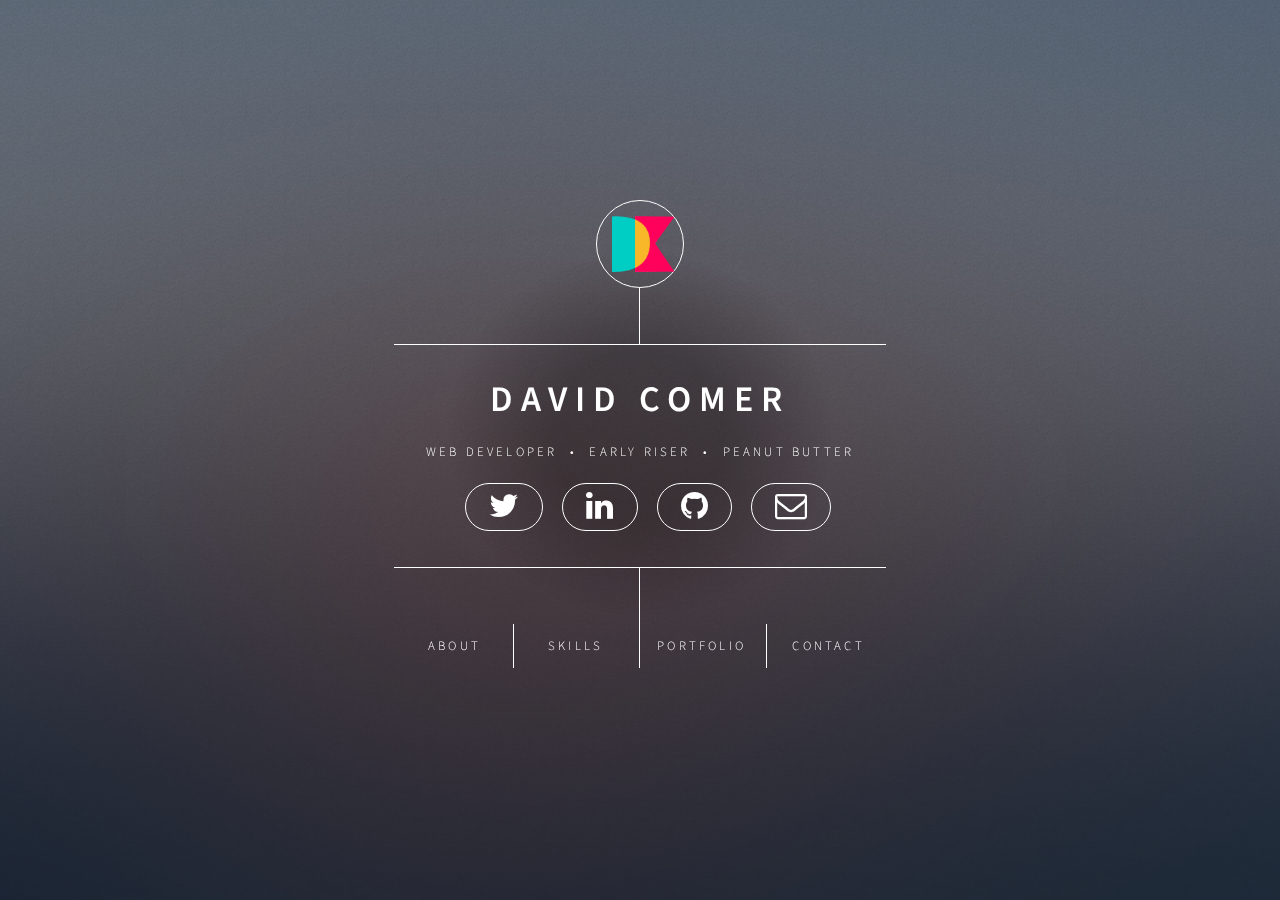
==== index.html @ 17486e59 "About Me updated" ====
<!DOCTYPE HTML>
<!--
	Dimension by HTML5 UP
	html5up.net | @ajlkn
	Free for personal and commercial use under the CCA 3.0 license (html5up.net/license)
-->
<html>
	<head>
		<title>David Comer</title>
		<meta charset="utf-8" />
		<meta name="viewport" content="width=device-width, initial-scale=1, user-scalable=no" />
		<link rel="stylesheet" href="assets/css/main.css" />
    <link rel='icon' href='./images/logo.png'>
		<noscript><link rel="stylesheet" href="assets/css/noscript.css" /></noscript>
	</head>
	<body class="is-preload">

		<!-- Wrapper -->
			<div id="wrapper">

				<!-- Header -->
					<header id="header">
						<div class="logo">
							<span class = "image fit"><img src="images/logo.png" alt="" /></span>
						</div>
						<div class="content">
							<div class="inner">
								<h1>David Comer</h1>
                <p> Web Developer &nbsp;&bull;&nbsp; Early Riser &nbsp;&bull;&nbsp; Peanut Butter</p>
                <section id="social-media-nav">
                  <ul id="social-media-ul">
                    <li id="social-media-li"><a id="social-media-a" href="https://www.twitter.com/davidjcomer" class="icon fa-twitter"><span class="label">Twitter</span></a></li>
                    <li id="social-media-li"><a id="social-media-a" href="https://www.linkedin.com/in/david-comer/" class="icon fa-linkedin"><span class="label">LinkedIn</span></a></li>
                    <li id="social-media-li"><a id="social-media-a" href="https://www.github.com/davidjcomer" class="icon fa-github"><span class="label">Github</span></a></li>
                    <li id="social-media-li"><a id="social-media-a" href="mailto:davidjcomer@aol.com?Subject=Hi%20David" target="_top" class="icon fa-envelope-o"><span class="label">Email</span></a></li>
                  </ul>
                </section>
							</div>
						</div>
						<nav>
							<ul>
								<li><a href="#about">About</a></li>
								<li><a href="#skills">Skills</a></li>
                <li><a href="#work">Portfolio</a></li>
								<li><a href="#contact">Contact</a></li>
							</ul>
						</nav>
					</header>

				<!-- Main -->
					<div id="main">

						<!-- About -->
							<article id="about">
								<h2 class="major">Profile</h2>
                <img class="image thumbnail" src="https://imgur.com/9ZVO0EZ.png"/>
                <img class="image thumbnail" src="https://imgur.com/rl5jqdA.png"/>
                <img class="image thumbnail" src="https://imgur.com/rluwbxB.png"/>
                <img class="image thumbnail" src="https://imgur.com/AwibhuS.png"/>
                <img class="image thumbnail" src="https://imgur.com/FTJjIq0.png"/>
                <p>Since graduating with a Bachelors in Literature and a Masters in Politics, I've spent 4 years in sales and consultancy, working in teams, thinking on my feet and using logistical skills to solve client problems.<br><br>

                  For the last few years, I've been a implementation consultant in the private equity tech sector, where I became completely hooked on development. I loved being able to see tangible outputs of my creative work so much that I decided to dedicate my efforts fully into learning to code properly and making it my career.<br><br>
                  I’d most love to work at a  well-organised, collaborative company in a friendly and creative team.</p>
                <h3>Likes</h3>
                <p> Swimming &nbsp;&bull;&nbsp; Helvetica Bold &nbsp;&bull;&nbsp; The Rule of Three</p>

                <h3>Dislikes</h3>
                <p> Ironing &nbsp;&bull;&nbsp; Spelling Errors &nbsp;&bull;&nbsp; Genocide</p>

							</article>

						<!-- Work -->
							<article id="work">
								<h2 class="major">Portfolio</h2>
								<h3>Ghosts</h3>
								<a href="https://davidjcomer.github.io/wdi-project-one/4Player.html" target="_blank"><span class="image main"><img src="images/Ghosts.png" alt="" /></span></a>
								<p>An arcade-style, grid-based game.</p>
                <img class="image thumbnail" src="https://imgur.com/MWb024j.png"/>
                <img class="image thumbnail" src="https://imgur.com/6Mhyx79.png"/>
                <img class="image thumbnail" src="https://imgur.com/rYJphOl.png"/><br><br><br>

                <h3>Simpstagram</h3>
								<a href="https://simpstagram.herokuapp.com" target="_blank"><span class="image main"><img src="images/Simpstagram.png" alt="" /></span></a>
                <p>An Instagram clone, inspired by the world's longest-running animated TV show.</p>
                <img class="image thumbnail" src="https://imgur.com/MWb024j.png"/>
                <img class="image thumbnail" src="https://imgur.com/6Mhyx79.png"/>
                <img class="image thumbnail" src="https://imgur.com/rYJphOl.png"/>
                <img class="image thumbnail" src="https://imgur.com/eYKlnCW.png"/>
                <img class="image thumbnail" src="https://imgur.com/cmqu9rp.png"/>
                <img class="image thumbnail" src="https://imgur.com/sjkuMUO.png"/>
                <img class="image thumbnail" src="https://imgur.com/QLdJsBw.png"/><br><br><br>

                <h3>Ruff Trade</h3>
								<a href="https://ruff-trade.herokuapp.com/#!/" target="_blank"><span class="image main"><img src="images/RuffTrade.png" alt="" /></span></a>
                <p>A pet-sitting app bringing together busy owners and the petless.</p>
                <img class="image thumbnail" src="https://imgur.com/MWb024j.png"/>
                <img class="image thumbnail" src="https://imgur.com/6Mhyx79.png"/>
                <img class="image thumbnail" src="https://imgur.com/rYJphOl.png"/>
                <img class="image thumbnail" src="https://imgur.com/kq7WuOX.png"/>
                <img class="image thumbnail" src="https://imgur.com/cmqu9rp.png"/>
                <img class="image thumbnail" src="https://imgur.com/VDQSWlb.png"/>
                <img class="image thumbnail" src="https://imgur.com/6jneyuD.png"/>
                <img class="image thumbnail" src="https://imgur.com/c3XZUME.png"/>
                <img class="image thumbnail" src="https://imgur.com/vPz9ez6.png"/>
                <img class="image thumbnail" src="https://imgur.com/QLdJsBw.png"/><br><br><br>

                <h3>Avocardio</h3>
								<a href="#" target="_blank"><span class="image main"><img src="images/Avocardio.png" alt="" /></span></a>
                <p>A fitness tracker for health-conscious pun afficionados.</p>
                  <img class="image thumbnail" src="https://imgur.com/MWb024j.png"/>
                  <img class="image thumbnail" src="https://imgur.com/6Mhyx79.png"/>
                  <img class="image thumbnail" src="https://imgur.com/rYJphOl.png"/>
                  <img class="image thumbnail" src="https://imgur.com/Q6kIlVJ.png"/>
                  <img class="image thumbnail" src="https://imgur.com/cmqu9rp.png"/>
                  <img class="image thumbnail" src="https://imgur.com/VDQSWlb.png"/>
                  <img class="image thumbnail" src="https://imgur.com/6jneyuD.png"/>
                  <img class="image thumbnail" src="https://imgur.com/c3XZUME.png"/>
                  <img class="image thumbnail" src="https://imgur.com/vPz9ez6.png"/>
                  <img class="image thumbnail" src="https://imgur.com/QLdJsBw.png"/><br><br><br><br><br><br>
              </article>

						<!-- Skills -->
							<article id="skills">
								<h2 class="major">Skills</h2>
                <img class="image thumbnail" src="https://imgur.com/MWb024j.png"/><h2 style="display:inline">&nbsp;&bull;&nbsp; JavaScript</h2><br>
                <img class="image thumbnail" src="https://imgur.com/6Mhyx79.png"/><h2 style="display:inline">&nbsp;&bull;&nbsp; HTML</h2><br>
                <img class="image thumbnail" src="https://imgur.com/rYJphOl.png"/><h2 style="display:inline">&nbsp;&bull;&nbsp; CSS</h2><br>
                <img class="image thumbnail" src="https://imgur.com/Q6kIlVJ.png"/><h2 style="display:inline">&nbsp;&bull;&nbsp; React</h2><br>
                <img class="image thumbnail" src="https://imgur.com/kq7WuOX.png"/><h2 style="display:inline">&nbsp;&bull;&nbsp; Angular</h2><br>
                <img class="image thumbnail" src="https://imgur.com/eYKlnCW.png"/><h2 style="display:inline">&nbsp;&bull;&nbsp; EJS</h2><br>
                <img class="image thumbnail" src="https://imgur.com/cmqu9rp.png"/><h2 style="display:inline">&nbsp;&bull;&nbsp; MongoDB</h2><br>
                <img class="image thumbnail" src="https://imgur.com/VDQSWlb.png"/><h2 style="display:inline">&nbsp;&bull;&nbsp; Insomnia</h2><br>
                <img class="image thumbnail" src="https://imgur.com/6jneyuD.png"/><h2 style="display:inline">&nbsp;&bull;&nbsp; Node.js</h2><br>
                <img class="image thumbnail" src="https://imgur.com/c3XZUME.png"/><h2 style="display:inline">&nbsp;&bull;&nbsp; Chai</h2><br>
                <img class="image thumbnail" src="https://imgur.com/vPz9ez6.png"/><h2 style="display:inline">&nbsp;&bull;&nbsp; Mocha</h2><br>
                <img class="image thumbnail" src="https://imgur.com/QLdJsBw.png"/><h2 style="display:inline">&nbsp;&bull;&nbsp; Bulma</h2><br>
                <img class="image thumbnail" src="https://imgur.com/sjkuMUO.png"/><h2 style="display:inline">&nbsp;&bull;&nbsp; jQuery</h2><br><br><br><br>
              </article>

						<!-- Contact -->
							<article id="contact">
								<h2 class="major">Contact</h2>

                <ul id="social-media-ul">
                  <li id="social-media-li"><a id="social-media-a" href="https://www.twitter.com/davidjcomer" class="icon fa-twitter"><span class="label">Twitter</span></a></li><a href="https://www.twitter.com/davidjcomer" target="_blank"><h3 style="display: inline;"> &nbsp;&bull;&nbsp; twitter.com/davidjcomer</h3></a><br>
                  <li id="social-media-li"><a id="social-media-a" href="https://www.linkedin.com/in/david-comer" class="icon fa-linkedin"><span class="label">LinkedIn</span></a></li><a href="https://www.linkedin.com/in/david-comer" target="_blank"><h3 style="display: inline;"> &nbsp;&bull;&nbsp; linkedin.com/in/david-comer-83b1a656</h3></a><br>
                  <li id="social-media-li"><a id="social-media-a" href="https://www.github.com/davidjcomer" class="icon fa-github"><span class="label">Github</span></a></li><a href="https://www.github.com/davidjcomer" target="_blank"><h3 style="display: inline;"> &nbsp;&bull;&nbsp; github.com/davidjcomer</h3></a><br>
                  <li id="social-media-li"><a id="social-media-a" href="mailto:davidjcomer@aol.com?Subject=Hi%20David" target="_top" class="icon fa-envelope-o"><span class="label">Email</span></a></li><a href="mailto:davidjcomer@aol.com?Subject=Hi%20David" target="_top"><h3 style="display: inline;"> &nbsp;&bull;&nbsp; davidjcomer@aol.com</h3></a><br>
                </ul>


								<!-- <form method="post" action="#">
									<div class="fields">
										<div class="field half">
											<label for="name">Name</label>
											<input type="text" name="name" id="name" />
										</div>
										<div class="field half">
											<label for="email">Email</label>
											<input type="text" name="email" id="email" />
										</div>
										<div class="field">
											<label for="message">Message</label>
											<textarea name="message" id="message" rows="4"></textarea>
										</div>
									</div>
									<ul class="actions">
										<li><input type="submit" value="Send Message" class="primary" /></li>
										<li><input type="reset" value="Reset" /></li>
									</ul>
								</form> -->
								<!-- <ul class="icons">
									<li><a href="#" class="icon fa-twitter"><span class="label">Twitter</span></a></li>
									<li><a href="#" class="icon fa-linkedin"><span class="label">Facebook</span></a></li>
									<li><a href="#" class="icon fa-instagram"><span class="label">Instagram</span></a></li>
									<li><a href="#" class="icon fa-github"><span class="label">GitHub</span></a></li>
								</ul> -->
							</article>

						<!-- Elements -->
							<article id="elements">
								<h2 class="major">Elements</h2>

								<section>
									<h3 class="major">Text</h3>
									<p>This is <b>bold</b> and this is <strong>strong</strong>. This is <i>italic</i> and this is <em>emphasized</em>.
									This is <sup>superscript</sup> text and this is <sub>subscript</sub> text.
									This is <u>underlined</u> and this is code: <code>for (;;) { ... }</code>. Finally, <a href="#">this is a link</a>.</p>
									<hr />
									<h2>Heading Level 2</h2>
									<h3>Heading Level 3</h3>
									<h4>Heading Level 4</h4>
									<h5>Heading Level 5</h5>
									<h6>Heading Level 6</h6>
									<hr />
									<h4>Blockquote</h4>
									<blockquote>Fringilla nisl. Donec accumsan interdum nisi, quis tincidunt felis sagittis eget tempus euismod. Vestibulum ante ipsum primis in faucibus vestibulum. Blandit adipiscing eu felis iaculis volutpat ac adipiscing accumsan faucibus. Vestibulum ante ipsum primis in faucibus lorem ipsum dolor sit amet nullam adipiscing eu felis.</blockquote>
									<h4>Preformatted</h4>
									<pre><code>i = 0;

while (!deck.isInOrder()) {
    print 'Iteration ' + i;
    deck.shuffle();
    i++;
}

print 'It took ' + i + ' iterations to sort the deck.';</code></pre>
								</section>

								<section>
									<h3 class="major">Lists</h3>

									<h4>Unordered</h4>
									<ul>
										<li>Dolor pulvinar etiam.</li>
										<li>Sagittis adipiscing.</li>
										<li>Felis enim feugiat.</li>
									</ul>

									<h4>Alternate</h4>
									<ul class="alt">
										<li>Dolor pulvinar etiam.</li>
										<li>Sagittis adipiscing.</li>
										<li>Felis enim feugiat.</li>
									</ul>

									<h4>Ordered</h4>
									<ol>
										<li>Dolor pulvinar etiam.</li>
										<li>Etiam vel felis viverra.</li>
										<li>Felis enim feugiat.</li>
										<li>Dolor pulvinar etiam.</li>
										<li>Etiam vel felis lorem.</li>
										<li>Felis enim et feugiat.</li>
									</ol>
									<h4>Icons</h4>
									<ul class="icons">
										<li><a href="#" class="icon fa-twitter"><span class="label">Twitter</span></a></li>
										<li><a href="#" class="icon fa-facebook"><span class="label">Facebook</span></a></li>
										<li><a href="#" class="icon fa-instagram"><span class="label">Instagram</span></a></li>
										<li><a href="#" class="icon fa-github"><span class="label">Github</span></a></li>
									</ul>

									<h4>Actions</h4>
									<ul class="actions">
										<li><a href="#" class="button primary">Default</a></li>
										<li><a href="#" class="button">Default</a></li>
									</ul>
									<ul class="actions stacked">
										<li><a href="#" class="button primary">Default</a></li>
										<li><a href="#" class="button">Default</a></li>
									</ul>
								</section>

								<section>
									<h3 class="major">Table</h3>
									<h4>Default</h4>
									<div class="table-wrapper">
										<table>
											<thead>
												<tr>
													<th>Name</th>
													<th>Description</th>
													<th>Price</th>
												</tr>
											</thead>
											<tbody>
												<tr>
													<td>Item One</td>
													<td>Ante turpis integer aliquet porttitor.</td>
													<td>29.99</td>
												</tr>
												<tr>
													<td>Item Two</td>
													<td>Vis ac commodo adipiscing arcu aliquet.</td>
													<td>19.99</td>
												</tr>
												<tr>
													<td>Item Three</td>
													<td> Morbi faucibus arcu accumsan lorem.</td>
													<td>29.99</td>
												</tr>
												<tr>
													<td>Item Four</td>
													<td>Vitae integer tempus condimentum.</td>
													<td>19.99</td>
												</tr>
												<tr>
													<td>Item Five</td>
													<td>Ante turpis integer aliquet porttitor.</td>
													<td>29.99</td>
												</tr>
											</tbody>
											<tfoot>
												<tr>
													<td colspan="2"></td>
													<td>100.00</td>
												</tr>
											</tfoot>
										</table>
									</div>

									<h4>Alternate</h4>
									<div class="table-wrapper">
										<table class="alt">
											<thead>
												<tr>
													<th>Name</th>
													<th>Description</th>
													<th>Price</th>
												</tr>
											</thead>
											<tbody>
												<tr>
													<td>Item One</td>
													<td>Ante turpis integer aliquet porttitor.</td>
													<td>29.99</td>
												</tr>
												<tr>
													<td>Item Two</td>
													<td>Vis ac commodo adipiscing arcu aliquet.</td>
													<td>19.99</td>
												</tr>
												<tr>
													<td>Item Three</td>
													<td> Morbi faucibus arcu accumsan lorem.</td>
													<td>29.99</td>
												</tr>
												<tr>
													<td>Item Four</td>
													<td>Vitae integer tempus condimentum.</td>
													<td>19.99</td>
												</tr>
												<tr>
													<td>Item Five</td>
													<td>Ante turpis integer aliquet porttitor.</td>
													<td>29.99</td>
												</tr>
											</tbody>
											<tfoot>
												<tr>
													<td colspan="2"></td>
													<td>100.00</td>
												</tr>
											</tfoot>
										</table>
									</div>
								</section>

								<section>
									<h3 class="major">Buttons</h3>
									<ul class="actions">
										<li><a href="#" class="button primary">Primary</a></li>
										<li><a href="#" class="button">Default</a></li>
									</ul>
									<ul class="actions">
										<li><a href="#" class="button">Default</a></li>
										<li><a href="#" class="button small">Small</a></li>
									</ul>
									<ul class="actions">
										<li><a href="#" class="button primary icon fa-download">Icon</a></li>
										<li><a href="#" class="button icon fa-download">Icon</a></li>
									</ul>
									<ul class="actions">
										<li><span class="button primary disabled">Disabled</span></li>
										<li><span class="button disabled">Disabled</span></li>
									</ul>
								</section>

								<section>
									<h3 class="major">Form</h3>
									<form method="post" action="#">
										<div class="fields">
											<div class="field half">
												<label for="demo-name">Name</label>
												<input type="text" name="demo-name" id="demo-name" value="" placeholder="Jane Doe" />
											</div>
											<div class="field half">
												<label for="demo-email">Email</label>
												<input type="email" name="demo-email" id="demo-email" value="" placeholder="jane@untitled.tld" />
											</div>
											<div class="field">
												<label for="demo-category">Category</label>
												<select name="demo-category" id="demo-category">
													<option value="">-</option>
													<option value="1">Manufacturing</option>
													<option value="1">Shipping</option>
													<option value="1">Administration</option>
													<option value="1">Human Resources</option>
												</select>
											</div>
											<div class="field half">
												<input type="radio" id="demo-priority-low" name="demo-priority" checked>
												<label for="demo-priority-low">Low</label>
											</div>
											<div class="field half">
												<input type="radio" id="demo-priority-high" name="demo-priority">
												<label for="demo-priority-high">High</label>
											</div>
											<div class="field half">
												<input type="checkbox" id="demo-copy" name="demo-copy">
												<label for="demo-copy">Email me a copy</label>
											</div>
											<div class="field half">
												<input type="checkbox" id="demo-human" name="demo-human" checked>
												<label for="demo-human">Not a robot</label>
											</div>
											<div class="field">
												<label for="demo-message">Message</label>
												<textarea name="demo-message" id="demo-message" placeholder="Enter your message" rows="6"></textarea>
											</div>
										</div>
										<ul class="actions">
											<li><input type="submit" value="Send Message" class="primary" /></li>
											<li><input type="reset" value="Reset" /></li>
										</ul>
									</form>
								</section>

							</article>

					</div>

				<!-- Footer -->
					<footer id="footer">
					</footer>

			</div>

		<!-- BG -->
			<div id="bg"></div>

		<!-- Scripts -->
			<script src="assets/js/jquery.min.js"></script>
			<script src="assets/js/browser.min.js"></script>
			<script src="assets/js/breakpoints.min.js"></script>
			<script src="assets/js/util.js"></script>
			<script src="assets/js/main.js"></script>

	</body>
</html>
---- assets/css/main.css ----
@import url(font-awesome.min.css);
@import url("https://fonts.googleapis.com/css?family=Source+Sans+Pro:300italic,600italic,300,600");

/*
	Dimension by HTML5 UP
	html5up.net | @ajlkn
	Free for personal and commercial use under the CCA 3.0 license (html5up.net/license)
*/

html, body, div, span, applet, object,
iframe, h1, h2, h3, h4, h5, h6, p, blockquote,
pre, a, abbr, acronym, address, big, cite,
code, del, dfn, em, img, ins, kbd, q, s, samp,
small, strike, strong, sub, sup, tt, var, b,
u, i, center, dl, dt, dd, ol, ul, li, fieldset,
form, label, legend, table, caption, tbody,
tfoot, thead, tr, th, td, article, aside,
canvas, details, embed, figure, figcaption,
footer, header, hgroup, menu, nav, output, ruby,
section, summary, time, mark, audio, video {
	margin: 0;
	padding: 0;
	border: 0;
	font-size: 100%;
	font: inherit;
	vertical-align: baseline;}

article, aside, details, figcaption, figure,
footer, header, hgroup, menu, nav, section {
	display: block;}

body {
	line-height: 1;
}

ol, ul {
	list-style: none;
}

blockquote, q {
	quotes: none;
}

	blockquote:before, blockquote:after, q:before, q:after {
		content: '';
		content: none;
	}

table {
	border-collapse: collapse;
	border-spacing: 0;
}

body {
	-webkit-text-size-adjust: none;
}

mark {
	background-color: transparent;
	color: inherit;
}

input::-moz-focus-inner {
	border: 0;
	padding: 0;
}

input, select, textarea {
	-moz-appearance: none;
	-webkit-appearance: none;
	-ms-appearance: none;
	appearance: none;
}

/* Basic */

	@-ms-viewport {
		width: device-width;
	}

	@media screen and (max-width: 480px) {

		html, body {
			min-width: 320px;
		}

	}

	html {
		box-sizing: border-box;
	}

	*, *:before, *:after {
		box-sizing: inherit;
	}

	body {
		background: #1b1f22;
	}

		body.is-preload *, body.is-preload *:before, body.is-preload *:after {
			-moz-animation: none !important;
			-webkit-animation: none !important;
			-ms-animation: none !important;
			animation: none !important;
			-moz-transition: none !important;
			-webkit-transition: none !important;
			-ms-transition: none !important;
			transition: none !important;
		}

/* Type */

	html {
		font-size: 16pt;
	}

		@media screen and (max-width: 1680px) {

			html {
				font-size: 12pt;
			}

		}

		@media screen and (max-width: 736px) {

			html {
				font-size: 11pt;
			}

		}

		@media screen and (max-width: 360px) {

			html {
				font-size: 10pt;
			}

		}

	body, input, select, textarea {
		color: #ffffff;
		font-family: "Source Sans Pro", sans-serif;
		font-weight: 300;
		font-size: 1rem;
		line-height: 1.65;
	}

	a {
		-moz-transition: color 0.2s ease-in-out, background-color 0.2s ease-in-out, border-bottom-color 0.2s ease-in-out;
		-webkit-transition: color 0.2s ease-in-out, background-color 0.2s ease-in-out, border-bottom-color 0.2s ease-in-out;
		-ms-transition: color 0.2s ease-in-out, background-color 0.2s ease-in-out, border-bottom-color 0.2s ease-in-out;
		transition: color 0.2s ease-in-out, background-color 0.2s ease-in-out, border-bottom-color 0.2s ease-in-out;
		border-bottom: dotted 1px rgba(255, 255, 255, 0.5);
		text-decoration: none;
		color: inherit;
	}

		a:hover {
			border-bottom-color: transparent;
		}

	strong, b {
		color: #ffffff;
		font-weight: 600;
	}

	em, i {
		font-style: italic;
	}

	p {
		margin: 0 0 1rem 0;
	}

	h1, h2, h3, h4, h5, h6 {
		color: #ffffff;
		font-weight: 600;
		line-height: 1.5;
		margin: 0 0 1rem 0;
		text-transform: uppercase;
		letter-spacing: 0.2rem;
	}

		h1 a, h2 a, h3 a, h4 a, h5 a, h6 a {
			color: inherit;
			text-decoration: none;
		}

		h1.major, h2.major, h3.major, h4.major, h5.major, h6.major {
			border-bottom: solid 1px #ffffff;
			width: -moz-max-content;
			width: -webkit-max-content;
			width: -ms-max-content;
			width: max-content;
			padding-bottom: 0.5rem;
			margin: 0 0 2rem 0;
		}

	h1 {
		font-size: 2.25rem;
		line-height: 1.3;
		letter-spacing: 0.5rem;
	}

	h2 {
		font-size: 1.5rem;
		line-height: 1.4;
		letter-spacing: 0.5rem;
	}

	h3 {
		font-size: 1rem;
	}

	h4 {
		font-size: 0.8rem;
	}

	h5 {
		font-size: 0.7rem;
	}

	h6 {
		font-size: 0.6rem;
	}

	@media screen and (max-width: 736px) {

		h1 {
			font-size: 1.75rem;
			line-height: 1.4;
		}

		h2 {
			font-size: 1.25em;
			line-height: 1.5;
		}

	}

	sub {
		font-size: 0.8rem;
		position: relative;
		top: 0.5rem;
	}

	sup {
		font-size: 0.8rem;
		position: relative;
		top: -0.5rem;
	}

	blockquote {
		border-left: solid 4px #ffffff;
		font-style: italic;
		margin: 0 0 2rem 0;
		padding: 0.5rem 0 0.5rem 2rem;
	}

	code {
		background: rgba(255, 255, 255, 0.075);
		border-radius: 4px;
		font-family: "Courier New", monospace;
		font-size: 0.9rem;
		margin: 0 0.25rem;
		padding: 0.25rem 0.65rem;
	}

	pre {
		-webkit-overflow-scrolling: touch;
		font-family: "Courier New", monospace;
		font-size: 0.9rem;
		margin: 0 0 2rem 0;
	}

		pre code {
			display: block;
			line-height: 1.75;
			padding: 1rem 1.5rem;
			overflow-x: auto;
		}

	hr {
		border: 0;
		border-bottom: solid 1px #ffffff;
		margin: 2.75rem 0;
	}

	.align-left {
		text-align: left;
	}

	.align-center {
		text-align: center;
	}

	.align-right {
		text-align: right;
	}

/* Form */

	form {
		margin: 0 0 2rem 0;
	}

		form > :last-child {
			margin-bottom: 0;
		}

		form > .fields {
			display: -moz-flex;
			display: -webkit-flex;
			display: -ms-flex;
			display: flex;
			-moz-flex-wrap: wrap;
			-webkit-flex-wrap: wrap;
			-ms-flex-wrap: wrap;
			flex-wrap: wrap;
			width: calc(100% + 3rem);
			margin: -1.5rem 0 2rem -1.5rem;
		}

			form > .fields > .field {
				-moz-flex-grow: 0;
				-webkit-flex-grow: 0;
				-ms-flex-grow: 0;
				flex-grow: 0;
				-moz-flex-shrink: 0;
				-webkit-flex-shrink: 0;
				-ms-flex-shrink: 0;
				flex-shrink: 0;
				padding: 1.5rem 0 0 1.5rem;
				width: calc(100% - 1.5rem);
			}

				form > .fields > .field.half {
					width: calc(50% - 0.75rem);
				}

				form > .fields > .field.third {
					width: calc(100%/3 - 0.5rem);
				}

				form > .fields > .field.quarter {
					width: calc(25% - 0.375rem);
				}

		@media screen and (max-width: 480px) {

			form > .fields {
				width: calc(100% + 3rem);
				margin: -1.5rem 0 2rem -1.5rem;
			}

				form > .fields > .field {
					padding: 1.5rem 0 0 1.5rem;
					width: calc(100% - 1.5rem);
				}

					form > .fields > .field.half {
						width: calc(100% - 1.5rem);
					}

					form > .fields > .field.third {
						width: calc(100% - 1.5rem);
					}

					form > .fields > .field.quarter {
						width: calc(100% - 1.5rem);
					}

		}

	label {
		color: #ffffff;
		display: block;
		font-size: 0.8rem;
		font-weight: 300;
		letter-spacing: 0.2rem;
		line-height: 1.5;
		margin: 0 0 1rem 0;
		text-transform: uppercase;
	}

	input[type="text"],
	input[type="password"],
	input[type="email"],
	input[type="tel"],
	select,
	textarea {
		-moz-appearance: none;
		-webkit-appearance: none;
		-ms-appearance: none;
		appearance: none;
		-moz-transition: border-color 0.2s ease-in-out, box-shadow 0.2s ease-in-out, background-color 0.2s ease-in-out;
		-webkit-transition: border-color 0.2s ease-in-out, box-shadow 0.2s ease-in-out, background-color 0.2s ease-in-out;
		-ms-transition: border-color 0.2s ease-in-out, box-shadow 0.2s ease-in-out, background-color 0.2s ease-in-out;
		transition: border-color 0.2s ease-in-out, box-shadow 0.2s ease-in-out, background-color 0.2s ease-in-out;
		background-color: transparent;
		border-radius: 4px;
		border: solid 1px #ffffff;
		color: inherit;
		display: block;
		outline: 0;
		padding: 0 1rem;
		text-decoration: none;
		width: 100%;
	}

		input[type="text"]:invalid,
		input[type="password"]:invalid,
		input[type="email"]:invalid,
		input[type="tel"]:invalid,
		select:invalid,
		textarea:invalid {
			box-shadow: none;
		}

		input[type="text"]:focus,
		input[type="password"]:focus,
		input[type="email"]:focus,
		input[type="tel"]:focus,
		select:focus,
		textarea:focus {
			background: rgba(255, 255, 255, 0.075);
			border-color: #ffffff;
			box-shadow: 0 0 0 1px #ffffff;
		}

	select {
		background-image: url("data:image/svg+xml;charset=utf8,%3Csvg xmlns='http://www.w3.org/2000/svg' width='40' height='40' preserveAspectRatio='none' viewBox='0 0 40 40'%3E%3Cpath d='M9.4,12.3l10.4,10.4l10.4-10.4c0.2-0.2,0.5-0.4,0.9-0.4c0.3,0,0.6,0.1,0.9,0.4l3.3,3.3c0.2,0.2,0.4,0.5,0.4,0.9 c0,0.4-0.1,0.6-0.4,0.9L20.7,31.9c-0.2,0.2-0.5,0.4-0.9,0.4c-0.3,0-0.6-0.1-0.9-0.4L4.3,17.3c-0.2-0.2-0.4-0.5-0.4-0.9 c0-0.4,0.1-0.6,0.4-0.9l3.3-3.3c0.2-0.2,0.5-0.4,0.9-0.4S9.1,12.1,9.4,12.3z' fill='%23ffffff' /%3E%3C/svg%3E");
		background-size: 1.25rem;
		background-repeat: no-repeat;
		background-position: calc(100% - 1rem) center;
		height: 2.75rem;
		padding-right: 2.75rem;
		text-overflow: ellipsis;
	}

		select option {
			color: #ffffff;
			background: #1b1f22;
		}

		select:focus::-ms-value {
			background-color: transparent;
		}

		select::-ms-expand {
			display: none;
		}

	input[type="text"],
	input[type="password"],
	input[type="email"],
	select {
		height: 2.75rem;
	}

	textarea {
		padding: 0.75rem 1rem;
	}

	input[type="checkbox"],
	input[type="radio"] {
		-moz-appearance: none;
		-webkit-appearance: none;
		-ms-appearance: none;
		appearance: none;
		display: block;
		float: left;
		margin-right: -2rem;
		opacity: 0;
		width: 1rem;
		z-index: -1;
	}

		input[type="checkbox"] + label,
		input[type="radio"] + label {
			text-decoration: none;
			-moz-user-select: none;
			-webkit-user-select: none;
			-ms-user-select: none;
			user-select: none;
			color: #ffffff;
			cursor: pointer;
			display: inline-block;
			font-size: 0.8rem;
			font-weight: 300;
			margin: 0 0 0.5rem 0;
			padding-left: 2.65rem;
			padding-right: 0.75rem;
			position: relative;
		}

			input[type="checkbox"] + label:before,
			input[type="radio"] + label:before {
				-moz-osx-font-smoothing: grayscale;
				-webkit-font-smoothing: antialiased;
				font-family: FontAwesome;
				font-style: normal;
				font-weight: normal;
				text-transform: none !important;
			}

			input[type="checkbox"] + label:before,
			input[type="radio"] + label:before {
				-moz-transition: border-color 0.2s ease-in-out, box-shadow 0.2s ease-in-out, background-color 0.2s ease-in-out;
				-webkit-transition: border-color 0.2s ease-in-out, box-shadow 0.2s ease-in-out, background-color 0.2s ease-in-out;
				-ms-transition: border-color 0.2s ease-in-out, box-shadow 0.2s ease-in-out, background-color 0.2s ease-in-out;
				transition: border-color 0.2s ease-in-out, box-shadow 0.2s ease-in-out, background-color 0.2s ease-in-out;
				border-radius: 4px;
				border: solid 1px #ffffff;
				content: '';
				display: inline-block;
				height: 1.65rem;
				left: 0;
				line-height: calc(1.58125rem + 0em);
				position: absolute;
				text-align: center;
				top: -0.125rem;
				width: 1.65rem;
			}

		input[type="checkbox"]:checked + label:before,
		input[type="radio"]:checked + label:before {
			background: #ffffff !important;
			border-color: #ffffff !important;
			color: #1b1f22;
			content: '\f00c';
		}

		input[type="checkbox"]:focus + label:before,
		input[type="radio"]:focus + label:before {
			background: rgba(255, 255, 255, 0.075);
			border-color: #ffffff;
			box-shadow: 0 0 0 1px #ffffff;
		}

	input[type="checkbox"] + label:before {
		border-radius: 4px;
	}

	input[type="radio"] + label:before {
		border-radius: 100%;
	}

	::-webkit-input-placeholder {
		color: rgba(255, 255, 255, 0.5) !important;
		opacity: 1.0;
	}

	:-moz-placeholder {
		color: rgba(255, 255, 255, 0.5) !important;
		opacity: 1.0;
	}

	::-moz-placeholder {
		color: rgba(255, 255, 255, 0.5) !important;
		opacity: 1.0;
	}

	:-ms-input-placeholder {
		color: rgba(255, 255, 255, 0.5) !important;
		opacity: 1.0;
	}

	.formerize-placeholder {
		color: rgba(255, 255, 255, 0.5) !important;
		opacity: 1.0;
	}

/* Box */

	.box {
		border-radius: 4px;
		border: solid 1px #ffffff;
		margin-bottom: 2rem;
		padding: 1.5em;
	}

		.box > :last-child,
		.box > :last-child > :last-child,
		.box > :last-child > :last-child > :last-child {
			margin-bottom: 0;
		}

		.box.alt {
			border: 0;
			border-radius: 0;
			padding: 0;
		}

/* Icon */

	.icon {
		text-decoration: none;
		border-bottom: none;
		position: relative;
	}

		.icon:before {
			-moz-osx-font-smoothing: grayscale;
			-webkit-font-smoothing: antialiased;
			font-family: FontAwesome;
			font-style: normal;
			font-weight: normal;
			text-transform: none !important;
      font-size: 2rem;
		}

		.icon > .label {
			display: none;
		}

/* Image */

	.image {
		border-radius: 4px;
		border: 0;
		display: inline-block;
		position: relative;
	}

		.image:before {
			pointer-events: none;
			/* background-image: url("../../images/overlay.png"); */
			/* background-color: rgba(19, 21, 25, 0.5); */
			border-radius: 100%;
			/* content: ''; */
			display: block;
			height: 100%;
			/* left: 0; */
			/* opacity: 0.5; */
			position: absolute;
			/* top: 0; */
			width: 100%;
		}

		.image img {
			border-radius: 4px;
			display: block;
		}

		.image.left, .image.right {
			max-width: 40%;
		}

			.image.left img, .image.right img {
				width: 100%;
			}

		.image.left {
			float: left;
			padding: 0 1.5em 1em 0;
			top: 0.25em;
		}

		.image.right {
			float: right;
			padding: 0 0 1em 1.5em;
			top: 0.25em;
		}

		.image.fit {
			display: block;
			margin: 0 0 2rem 0;
			width: 100%;
		}

			.image.fit img {
				width: 100%;
			}

		.image.main {
			display: block;
			margin: 1rem 0;
			width: 100%;
		}

		.image.thumbnail {
			display: inline;
			margin: .25rem .25rem;
			width: 2rem;
		}

			.image.main img {
				width: 100%;
			}

		@media screen and (max-width: 736px) {

			.image.main {
				margin: 2rem 0;
			}

		}

		@media screen and (max-width: 480px) {

			.image.main {
				margin: 1.5rem 0;
			}

		}

/* List */

	ol {
		list-style: decimal;
		margin: 0 0 2rem 0;
		padding-left: 1.25em;
	}

		ol li {
			padding-left: 0.25em;
		}

	ul {
		list-style: disc;
		padding-left: 1em;
	}

		ul li {
			padding-left: 0.5em;
		}

		ul.alt {
			list-style: none;
			padding-left: 0;
		}

			ul.alt li {
				border-top: solid 1px #ffffff;
				padding: 0.5em 0;
			}

				ul.alt li:first-child {
					border-top: 0;
					padding-top: 0;
				}

	dl {
		margin: 0 0 2rem 0;
	}

		dl dt {
			display: block;
			font-weight: 600;
			margin: 0 0 1rem 0;
		}

		dl dd {
			margin-left: 2rem;
		}

/* Actions */

	ul.actions {
		display: -moz-flex;
		display: -webkit-flex;
		display: -ms-flex;
		display: flex;
		cursor: default;
		list-style: none;
		margin-left: -1rem;
		padding-left: 0;
	}

		ul.actions li {
			padding: 0 0 0 1rem;
			vertical-align: middle;
		}

		ul.actions.special {
			-moz-justify-content: center;
			-webkit-justify-content: center;
			-ms-justify-content: center;
			justify-content: center;
			width: 100%;
			margin-left: 0;
		}

			ul.actions.special li:first-child {
				padding-left: 0;
			}

		ul.actions.stacked {
			-moz-flex-direction: column;
			-webkit-flex-direction: column;
			-ms-flex-direction: column;
			flex-direction: column;
			margin-left: 0;
		}

			ul.actions.stacked li {
				padding: 1.3rem 0 0 0;
			}

				ul.actions.stacked li:first-child {
					padding-top: 0;
				}

		ul.actions.fit {
			width: calc(100% + 1rem);
		}

			ul.actions.fit li {
				-moz-flex-grow: 1;
				-webkit-flex-grow: 1;
				-ms-flex-grow: 1;
				flex-grow: 1;
				-moz-flex-shrink: 1;
				-webkit-flex-shrink: 1;
				-ms-flex-shrink: 1;
				flex-shrink: 1;
				width: 100%;
			}

				ul.actions.fit li > * {
					width: 100%;
				}

			ul.actions.fit.stacked {
				width: 100%;
			}

		@media screen and (max-width: 480px) {

			ul.actions:not(.fixed) {
				-moz-flex-direction: column;
				-webkit-flex-direction: column;
				-ms-flex-direction: column;
				flex-direction: column;
				margin-left: 0;
				width: 100% !important;
			}

				ul.actions:not(.fixed) li {
					-moz-flex-grow: 1;
					-webkit-flex-grow: 1;
					-ms-flex-grow: 1;
					flex-grow: 1;
					-moz-flex-shrink: 1;
					-webkit-flex-shrink: 1;
					-ms-flex-shrink: 1;
					flex-shrink: 1;
					padding: 1rem 0 0 0;
					text-align: center;
					width: 100%;
				}

					ul.actions:not(.fixed) li > * {
						width: 100%;
					}

					ul.actions:not(.fixed) li:first-child {
						padding-top: 0;
					}

					ul.actions:not(.fixed) li input[type="submit"],
					ul.actions:not(.fixed) li input[type="reset"],
					ul.actions:not(.fixed) li input[type="button"],
					ul.actions:not(.fixed) li button,
					ul.actions:not(.fixed) li .button {
						width: 100%;
					}

						ul.actions:not(.fixed) li input[type="submit"].icon:before,
						ul.actions:not(.fixed) li input[type="reset"].icon:before,
						ul.actions:not(.fixed) li input[type="button"].icon:before,
						ul.actions:not(.fixed) li button.icon:before,
						ul.actions:not(.fixed) li .button.icon:before {
							margin-left: -0.5em;
						}

		}

/* Icons */

	ul.icons {
		cursor: default;
		list-style: none;
		padding-left: 0;
	}

		ul.icons li {
			display: inline-block;
			padding: 0 0.75em 0 0;
		}

			ul.icons li:last-child {
				padding-right: 0;
			}

			ul.icons li a {
				border-radius: 100%;
				box-shadow: inset 0 0 0 1px #ffffff;
				display: inline-block;
				height: 2.25rem;
				line-height: 2.25rem;
				text-align: center;
				width: 2.25rem;
			}

				ul.icons li a:hover {
					background-color: rgba(255, 255, 255, 0.075);
				}

				ul.icons li a:active {
					background-color: rgba(255, 255, 255, 0.175);
				}

/* Table */

	.table-wrapper {
		-webkit-overflow-scrolling: touch;
		overflow-x: auto;
	}

	table {
		margin: 0 0 2rem 0;
		width: 100%;
	}

		table tbody tr {
			border: solid 1px #ffffff;
			border-left: 0;
			border-right: 0;
		}

			table tbody tr:nth-child(2n + 1) {
				background-color: rgba(255, 255, 255, 0.075);
			}

		table td {
			padding: 0.75em 0.75em;
		}

		table th {
			color: #ffffff;
			font-size: 0.9em;
			font-weight: 600;
			padding: 0 0.75em 0.75em 0.75em;
			text-align: left;
		}

		table thead {
			border-bottom: solid 2px #ffffff;
		}

		table tfoot {
			border-top: solid 2px #ffffff;
		}

		table.alt {
			border-collapse: separate;
		}

			table.alt tbody tr td {
				border: solid 1px #ffffff;
				border-left-width: 0;
				border-top-width: 0;
			}

				table.alt tbody tr td:first-child {
					border-left-width: 1px;
				}

			table.alt tbody tr:first-child td {
				border-top-width: 1px;
			}

			table.alt thead {
				border-bottom: 0;
			}

			table.alt tfoot {
				border-top: 0;
			}

/* Button */

	input[type="submit"],
	input[type="reset"],
	input[type="button"],
	button,
	.button {
		-moz-appearance: none;
		-webkit-appearance: none;
		-ms-appearance: none;
		appearance: none;
		-moz-transition: background-color 0.2s ease-in-out, color 0.2s ease-in-out;
		-webkit-transition: background-color 0.2s ease-in-out, color 0.2s ease-in-out;
		-ms-transition: background-color 0.2s ease-in-out, color 0.2s ease-in-out;
		transition: background-color 0.2s ease-in-out, color 0.2s ease-in-out;
		background-color: transparent;
		border-radius: 4px;
		border: 0;
		box-shadow: inset 0 0 0 1px #ffffff;
		color: #ffffff !important;
		cursor: pointer;
		display: inline-block;
		font-size: 0.8rem;
		font-weight: 300;
		height: 2.75rem;
		letter-spacing: 0.2rem;
		line-height: 2.75rem;
		outline: 0;
		padding: 0 1.25rem 0 1.35rem;
		text-align: center;
		text-decoration: none;
		text-transform: uppercase;
		white-space: nowrap;
	}

		input[type="submit"]:hover,
		input[type="reset"]:hover,
		input[type="button"]:hover,
		button:hover,
		.button:hover {
			background-color: rgba(255, 255, 255, 0.075);
		}

		input[type="submit"]:active,
		input[type="reset"]:active,
		input[type="button"]:active,
		button:active,
		.button:active {
			background-color: rgba(255, 255, 255, 0.175);
		}

		input[type="submit"].icon:before,
		input[type="reset"].icon:before,
		input[type="button"].icon:before,
		button.icon:before,
		.button.icon:before {
			margin-right: 0.5em;
		}

		input[type="submit"].fit,
		input[type="reset"].fit,
		input[type="button"].fit,
		button.fit,
		.button.fit {
			width: 100%;
		}

		input[type="submit"].small,
		input[type="reset"].small,
		input[type="button"].small,
		button.small,
		.button.small {
			font-size: 0.6rem;
			height: 2.0625rem;
			line-height: 2.0625rem;
		}

		input[type="submit"].primary,
		input[type="reset"].primary,
		input[type="button"].primary,
		button.primary,
		.button.primary {
			background-color: #ffffff;
			color: #1b1f22 !important;
			font-weight: 600;
		}

		input[type="submit"].disabled, input[type="submit"]:disabled,
		input[type="reset"].disabled,
		input[type="reset"]:disabled,
		input[type="button"].disabled,
		input[type="button"]:disabled,
		button.disabled,
		button:disabled,
		.button.disabled,
		.button:disabled {
			pointer-events: none;
			cursor: default;
			opacity: 0.25;
		}

	input[type="submit"],
	input[type="reset"],
	input[type="button"],
	button {
		line-height: calc(2.75rem - 2px);
	}

/* BG */

	#bg {
		-moz-transform: scale(1.0);
		-webkit-transform: scale(1.0);
		-ms-transform: scale(1.0);
		transform: scale(1.0);
		-webkit-backface-visibility: hidden;
		position: fixed;
		top: 0;
		left: 0;
		width: 100%;
		height: 100vh;
		z-index: 1;
	}

		#bg:before, #bg:after {
			content: '';
			display: block;
			position: absolute;
			top: 0;
			left: 0;
			width: 100%;
			height: 100%;
		}

		#bg:before {
			-moz-transition: background-color 2.5s ease-in-out;
			-webkit-transition: background-color 2.5s ease-in-out;
			-ms-transition: background-color 2.5s ease-in-out;
			transition: background-color 2.5s ease-in-out;
			-moz-transition-delay: 0.75s;
			-webkit-transition-delay: 0.75s;
			-ms-transition-delay: 0.75s;
			transition-delay: 0.75s;
			background-image: linear-gradient(to top, rgba(19, 21, 25, 0.5), rgba(19, 21, 25, 0.5)), url("../../images/overlay.png");
			background-size: auto, 256px 256px;
			background-position: center, center;
			background-repeat: no-repeat, repeat;
			z-index: 2;
		}

		#bg:after {
			-moz-transform: scale(1.125);
			-webkit-transform: scale(1.125);
			-ms-transform: scale(1.125);
			transform: scale(1.125);
			-moz-transition: -moz-transform 0.325s ease-in-out, -moz-filter 0.325s ease-in-out;
			-webkit-transition: -webkit-transform 0.325s ease-in-out, -webkit-filter 0.325s ease-in-out;
			-ms-transition: -ms-transform 0.325s ease-in-out, -ms-filter 0.325s ease-in-out;
			transition: transform 0.325s ease-in-out, filter 0.325s ease-in-out;
			background-image: url("../../images/bg.jpg");
			background-position: center;
			background-size: cover;
			background-repeat: no-repeat;
			z-index: 1;
		}

		body.is-article-visible #bg:after {
			-moz-transform: scale(1.0825);
			-webkit-transform: scale(1.0825);
			-ms-transform: scale(1.0825);
			transform: scale(1.0825);
			-moz-filter: blur(0.2rem);
			-webkit-filter: blur(0.2rem);
			-ms-filter: blur(0.2rem);
			filter: blur(0.2rem);
		}

		body.is-preload #bg:before {
			background-color: #000000;
		}

/* Wrapper */

	#wrapper {
		display: -moz-flex;
		display: -webkit-flex;
		display: -ms-flex;
		display: flex;
		-moz-flex-direction: column;
		-webkit-flex-direction: column;
		-ms-flex-direction: column;
		flex-direction: column;
		-moz-align-items: center;
		-webkit-align-items: center;
		-ms-align-items: center;
		align-items: center;
		-moz-justify-content: space-between;
		-webkit-justify-content: space-between;
		-ms-justify-content: space-between;
		justify-content: space-between;
		position: relative;
		min-height: 100vh;
		width: 100%;
		padding: 4rem 2rem;
		z-index: 3;
	}

		#wrapper:before {
			content: '';
			display: block;
		}

		@media screen and (max-width: 1680px) {

			#wrapper {
				padding: 3rem 2rem;
			}

		}

		@media screen and (max-width: 736px) {

			#wrapper {
				padding: 2rem 1rem;
			}

		}

		@media screen and (max-width: 480px) {

			#wrapper {
				padding: 1rem;
			}

		}

/* Header */

	#header {
		display: -moz-flex;
		display: -webkit-flex;
		display: -ms-flex;
		display: flex;
		-moz-flex-direction: column;
		-webkit-flex-direction: column;
		-ms-flex-direction: column;
		flex-direction: column;
		-moz-align-items: center;
		-webkit-align-items: center;
		-ms-align-items: center;
		align-items: center;
		-moz-transition: -moz-transform 0.325s ease-in-out, -moz-filter 0.325s ease-in-out, opacity 0.325s ease-in-out;
		-webkit-transition: -webkit-transform 0.325s ease-in-out, -webkit-filter 0.325s ease-in-out, opacity 0.325s ease-in-out;
		-ms-transition: -ms-transform 0.325s ease-in-out, -ms-filter 0.325s ease-in-out, opacity 0.325s ease-in-out;
		transition: transform 0.325s ease-in-out, filter 0.325s ease-in-out, opacity 0.325s ease-in-out;
		background-image: -moz-radial-gradient(rgba(0, 0, 0, 0.25) 25%, rgba(0, 0, 0, 0) 55%);
		background-image: -webkit-radial-gradient(rgba(0, 0, 0, 0.25) 25%, rgba(0, 0, 0, 0) 55%);
		background-image: -ms-radial-gradient(rgba(0, 0, 0, 0.25) 25%, rgba(0, 0, 0, 0) 55%);
		background-image: radial-gradient(rgba(0, 0, 0, 0.25) 25%, rgba(0, 0, 0, 0) 55%);
		max-width: 100%;
		text-align: center;
	}


		#header > * {
			-moz-transition: opacity 0.325s ease-in-out;
			-webkit-transition: opacity 0.325s ease-in-out;
			-ms-transition: opacity 0.325s ease-in-out;
			transition: opacity 0.325s ease-in-out;
			position: relative;
			margin-top: 3.5rem;
		}

			#header > *:before {
				content: '';
				display: block;
				position: absolute;
				top: calc(-3.5rem - 1px);
				left: calc(50% - 1px);
				width: 1px;
				height: calc(3.5rem + 1px);
				background: #ffffff;
			}

		#header > :first-child {
			margin-top: 0;
		}

			#header > :first-child:before {
				display: none;
			}

		#header .logo {
			width: 5.5rem;
			height: 5.5rem;
			line-height: 5.5rem;
			border: solid 1px #ffffff;
			border-radius: 100%;
		}

			#header .logo .icon:before {
				font-size: 2rem;
			}

		#header .content {
			border-style: solid;
			border-color: #ffffff;
			border-top-width: 1px;
			border-bottom-width: 1px;
			max-width: 100%;
		}

			#header .content .inner {
				-moz-transition: max-height 0.75s ease, padding 0.75s ease, opacity 0.325s ease-in-out;
				-webkit-transition: max-height 0.75s ease, padding 0.75s ease, opacity 0.325s ease-in-out;
				-ms-transition: max-height 0.75s ease, padding 0.75s ease, opacity 0.325s ease-in-out;
				transition: max-height 0.75s ease, padding 0.75s ease, opacity 0.325s ease-in-out;
				-moz-transition-delay: 0.25s;
				-webkit-transition-delay: 0.25s;
				-ms-transition-delay: 0.25s;
				transition-delay: 0.25s;
				padding: 2rem 2rem;
				max-height: 40rem;
				overflow: hidden;
			}

				#header .content .inner > :last-child {
					margin-bottom: 0;
				}

			#header .content p {
				text-transform: uppercase;
				letter-spacing: 0.2rem;
				font-size: 0.8rem;
				line-height: 2;
			}

		#header nav ul {
			display: -moz-flex;
			display: -webkit-flex;
			display: -ms-flex;
			display: flex;
			margin-bottom: 0;
			list-style: none;
			padding-left: 0;
			/* border: solid 1px #ffffff; */
			border-radius: 4px;
		}

			#header nav ul li {
				padding-left: 0;
				border-left: solid 1px #ffffff;
			}

      #social-media-li {
        padding: 0;
        display: inline;
        align-items: center;
        border-radius: 100px;
        border: solid 1px #ffffff;
        font-size: 2rem;
        height: 2em;
        width: 2em;
        margin: .25em;
        position: relative;
        top: 0;
      }
      #social-media-a {
        display: inline;
        /* min-width: 3.5rem; */
        height: 2em;
        width: 2em;
        line-height: 2.75rem;
        padding: 0 1.25rem 0 1.45rem;
        text-transform: uppercase;
        letter-spacing: 0.2rem;
        font-size: 0.8rem;
        border-bottom: 0;
      }

				#header nav ul li:first-child {
					border-left: 0;
				}

				#header nav ul li a {
					display: block;
					min-width: 7.5rem;
					height: 2.75rem;
					line-height: 2.75rem;
					padding: 0 1.25rem 0 1.45rem;
					text-transform: uppercase;
					letter-spacing: 0.2rem;
					font-size: 0.8rem;
					border-bottom: 0;
				}

					#header nav ul li a:hover {
						background-color: rgba(255, 255, 255, 0.075);
					}

					#header nav ul li a:active {
						background-color: rgba(255, 255, 255, 0.175);
					}

		#header nav.use-middle:after {
			content: '';
			display: block;
			position: absolute;
			top: 0;
			left: calc(50% - 1px);
			width: 1px;
			height: 100%;
			background: #ffffff;
		}

		#header nav.use-middle ul li.is-middle {
			border-left: 0;
		}

		body.is-article-visible #header {
			-moz-transform: scale(0.95);
			-webkit-transform: scale(0.95);
			-ms-transform: scale(0.95);
			transform: scale(0.95);
			-moz-filter: blur(0.1rem);
			-webkit-filter: blur(0.1rem);
			-ms-filter: blur(0.1rem);
			filter: blur(0.1rem);
			opacity: 0;
		}

		body.is-preload #header {
			-moz-filter: blur(0.125rem);
			-webkit-filter: blur(0.125rem);
			-ms-filter: blur(0.125rem);
			filter: blur(0.125rem);
		}

			body.is-preload #header > * {
				opacity: 0;
			}

			body.is-preload #header .content .inner {
				max-height: 0;
				padding-top: 0;
				padding-bottom: 0;
				opacity: 0;
			}

		@media screen and (max-width: 980px) {

			#header .content p br {
				display: none;
			}

		}

		@media screen and (max-width: 736px) {

			#header > * {
				margin-top: 2rem;
			}

				#header > *:before {
					top: calc(-2rem - 1px);
					height: calc(2rem + 1px);
				}

			#header .logo {
				width: 4.75rem;
				height: 4.75rem;
				line-height: 4.75rem;
			}

				#header .logo .icon:before {
					font-size: 1.75rem;
				}

			#header .content .inner {
				padding: 2.5rem 1rem;
			}

			#header .content p {
				line-height: 1.875;
			}

		}

		@media screen and (max-width: 480px) {

			#header {
				padding: 1.5rem 0;
			}

				#header .content .inner {
					padding: 2.5rem 0;
				}

				#header nav ul {
					-moz-flex-direction: column;
					-webkit-flex-direction: column;
					-ms-flex-direction: column;
					flex-direction: column;
					min-width: 10rem;
					max-width: 100%;
				}

					#header nav ul li {
						border-left: 0;
						border-top: solid 1px #ffffff;
					}

						#header nav ul li:first-child {
							border-top: 0;
						}

						#header nav ul li a {
							height: 3rem;
							line-height: 3rem;
							min-width: 0;
							width: 100%;
						}

				#header nav.use-middle:after {
					display: none;
				}

		}

/* Main */

	#main {
		-moz-flex-grow: 1;
		-webkit-flex-grow: 1;
		-ms-flex-grow: 1;
		flex-grow: 1;
		-moz-flex-shrink: 1;
		-webkit-flex-shrink: 1;
		-ms-flex-shrink: 1;
		flex-shrink: 1;
		display: -moz-flex;
		display: -webkit-flex;
		display: -ms-flex;
		display: flex;
		-moz-align-items: center;
		-webkit-align-items: center;
		-ms-align-items: center;
		align-items: center;
		-moz-justify-content: center;
		-webkit-justify-content: center;
		-ms-justify-content: center;
		justify-content: center;
		-moz-flex-direction: column;
		-webkit-flex-direction: column;
		-ms-flex-direction: column;
		flex-direction: column;
		position: relative;
		max-width: 100%;
		z-index: 3;
	}

		#main article {
			-moz-transform: translateY(0.25rem);
			-webkit-transform: translateY(0.25rem);
			-ms-transform: translateY(0.25rem);
			transform: translateY(0.25rem);
			-moz-transition: opacity 0.325s ease-in-out, -moz-transform 0.325s ease-in-out;
			-webkit-transition: opacity 0.325s ease-in-out, -webkit-transform 0.325s ease-in-out;
			-ms-transition: opacity 0.325s ease-in-out, -ms-transform 0.325s ease-in-out;
			transition: opacity 0.325s ease-in-out, transform 0.325s ease-in-out;
			padding: 4.5rem 2.5rem 1.5rem 2.5rem ;
			position: relative;
			width: 40rem;
			max-width: 100%;
			background-color: rgba(27, 31, 34, 0.85);
			border-radius: 4px;
			opacity: 0;
		}

			#main article.active {
				-moz-transform: translateY(0);
				-webkit-transform: translateY(0);
				-ms-transform: translateY(0);
				transform: translateY(0);
				opacity: 1;
			}

			#main article .close {
				display: block;
				position: absolute;
				top: 0;
				right: 0;
				width: 4rem;
				height: 4rem;
				cursor: pointer;
				text-indent: 4rem;
				overflow: hidden;
				white-space: nowrap;
			}

				#main article .close:before {
					-moz-transition: background-color 0.2s ease-in-out;
					-webkit-transition: background-color 0.2s ease-in-out;
					-ms-transition: background-color 0.2s ease-in-out;
					transition: background-color 0.2s ease-in-out;
					content: '';
					display: block;
					position: absolute;
					top: 0.75rem;
					left: 0.75rem;
					width: 2.5rem;
					height: 2.5rem;
					border-radius: 100%;
					background-position: center;
					background-image: url("data:image/svg+xml;charset=utf8,%3Csvg xmlns='http://www.w3.org/2000/svg' xmlns:xlink='http://www.w3.org/1999/xlink' width='20px' height='20px' viewBox='0 0 20 20' zoomAndPan='disable'%3E%3Cstyle%3Eline %7B stroke: %23ffffff%3B stroke-width: 1%3B %7D%3C/style%3E%3Cline x1='2' y1='2' x2='18' y2='18' /%3E%3Cline x1='18' y1='2' x2='2' y2='18' /%3E%3C/svg%3E");
					background-size: 20px 20px;
					background-repeat: no-repeat;
				}

				#main article .close:hover:before {
					background-color: rgba(255, 255, 255, 0.075);
				}

				#main article .close:active:before {
					background-color: rgba(255, 255, 255, 0.175);
				}

		@media screen and (max-width: 736px) {

			#main article {
				padding: 3.5rem 2rem 0.5rem 2rem ;
			}

				#main article .close:before {
					top: 0.875rem;
					left: 0.875rem;
					width: 2.25rem;
					height: 2.25rem;
					background-size: 14px 14px;
				}

		}

		@media screen and (max-width: 480px) {

			#main article {
				padding: 3rem 1.5rem 0.5rem 1.5rem ;
			}

		}

/* Footer */

	#footer {
		-moz-transition: -moz-transform 0.325s ease-in-out, -moz-filter 0.325s ease-in-out, opacity 0.325s ease-in-out;
		-webkit-transition: -webkit-transform 0.325s ease-in-out, -webkit-filter 0.325s ease-in-out, opacity 0.325s ease-in-out;
		-ms-transition: -ms-transform 0.325s ease-in-out, -ms-filter 0.325s ease-in-out, opacity 0.325s ease-in-out;
		transition: transform 0.325s ease-in-out, filter 0.325s ease-in-out, opacity 0.325s ease-in-out;
		width: 100%;
		max-width: 100%;
		margin-top: 2rem;
		text-align: center;
	}

		#footer .copyright {
			letter-spacing: 0.2rem;
			font-size: 0.6rem;
			opacity: 0.75;
			margin-bottom: 0;
			text-transform: uppercase;
		}

		body.is-article-visible #footer {
			-moz-transform: scale(0.95);
			-webkit-transform: scale(0.95);
			-ms-transform: scale(0.95);
			transform: scale(0.95);
			-moz-filter: blur(0.1rem);
			-webkit-filter: blur(0.1rem);
			-ms-filter: blur(0.1rem);
			filter: blur(0.1rem);
			opacity: 0;
		}

		body.is-preload #footer {
			opacity: 0;
		}
---- assets/css/noscript.css ----
/*
	Dimension by HTML5 UP
	html5up.net | @ajlkn
	Free for personal and commercial use under the CCA 3.0 license (html5up.net/license)
*/

/* BG */

	body.is-preload #bg:before {
		background-color: transparent;
	}

/* Header */

	body.is-preload #header {
		-moz-filter: none;
		-webkit-filter: none;
		-ms-filter: none;
		filter: none;
	}

		body.is-preload #header > * {
			opacity: 1;
		}

		body.is-preload #header .content .inner {
			max-height: none;
			padding: 3rem 2rem;
			opacity: 1;
		}

/* Main */

	#main article {
		opacity: 1;
		margin: 4rem 0 0 0;
	}
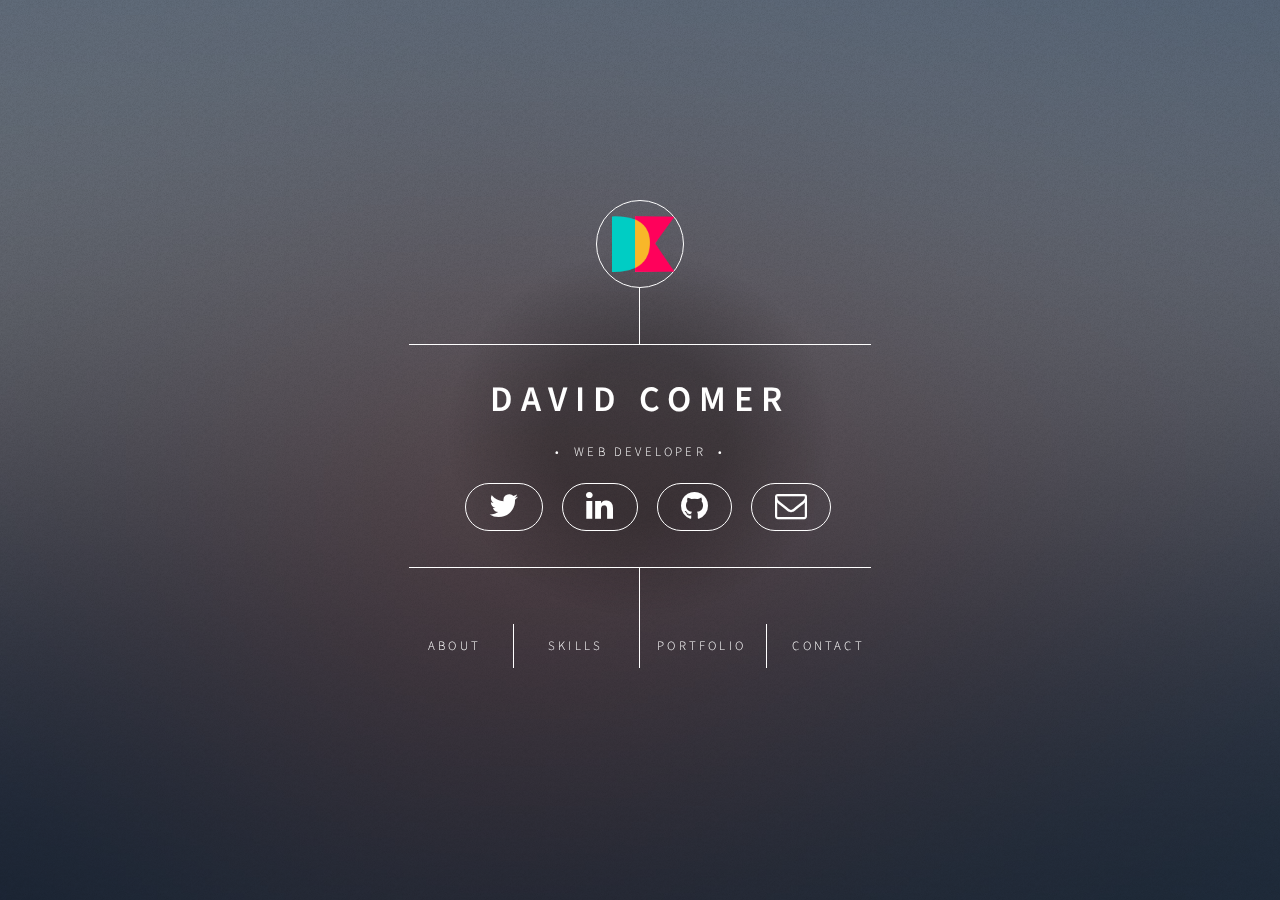
==== commit 0bee1f68: "skills added:" ====
--- a/index.html
+++ b/index.html
@@ -1,9 +1,5 @@
 <!DOCTYPE HTML>
-<!--
-	Dimension by HTML5 UP
-	html5up.net | @ajlkn
-	Free for personal and commercial use under the CCA 3.0 license (html5up.net/license)
--->
+
 <html>
 	<head>
 		<title>David Comer</title>
@@ -26,7 +22,7 @@
 						<div class="content">
 							<div class="inner">
 								<h1>David Comer</h1>
-                <p> Web Developer &nbsp;&bull;&nbsp; Early Riser &nbsp;&bull;&nbsp; Peanut Butter</p>
+                <p> &nbsp;&bull;&nbsp; Web Developer &nbsp;&bull;&nbsp;</p>
                 <section id="social-media-nav">
                   <ul id="social-media-ul">
                     <li id="social-media-li"><a id="social-media-a" href="https://www.twitter.com/davidjcomer" class="icon fa-twitter"><span class="label">Twitter</span></a></li>
@@ -53,11 +49,11 @@
 						<!-- About -->
 							<article id="about">
 								<h2 class="major">Profile</h2>
-                <img class="image thumbnail" src="https://imgur.com/9ZVO0EZ.png"/>
+                <!-- <img class="image thumbnail" src="https://imgur.com/9ZVO0EZ.png"/>
                 <img class="image thumbnail" src="https://imgur.com/rl5jqdA.png"/>
                 <img class="image thumbnail" src="https://imgur.com/rluwbxB.png"/>
                 <img class="image thumbnail" src="https://imgur.com/AwibhuS.png"/>
-                <img class="image thumbnail" src="https://imgur.com/FTJjIq0.png"/>
+                <img class="image thumbnail" src="https://imgur.com/FTJjIq0.png"/> -->
                 <p>Since graduating with a Bachelors in Literature and a Masters in Politics, I've spent 4 years in sales and consultancy, working in teams, thinking on my feet and using logistical skills to solve client problems.<br><br>
 
                   For the last few years, I've been a implementation consultant in the private equity tech sector, where I became completely hooked on development. I loved being able to see tangible outputs of my creative work so much that I decided to dedicate my efforts fully into learning to code properly and making it my career.<br><br>
@@ -89,6 +85,7 @@
                 <img class="image thumbnail" src="https://imgur.com/eYKlnCW.png"/>
                 <img class="image thumbnail" src="https://imgur.com/cmqu9rp.png"/>
                 <img class="image thumbnail" src="https://imgur.com/sjkuMUO.png"/>
+                <img class="image thumbnail" src="https://imgur.com/6nVIoSy.png"/>
                 <img class="image thumbnail" src="https://imgur.com/QLdJsBw.png"/><br><br><br>
 
                 <h3>Ruff Trade</h3>
@@ -103,6 +100,8 @@
                 <img class="image thumbnail" src="https://imgur.com/6jneyuD.png"/>
                 <img class="image thumbnail" src="https://imgur.com/c3XZUME.png"/>
                 <img class="image thumbnail" src="https://imgur.com/vPz9ez6.png"/>
+                <img class="image thumbnail" src="https://imgur.com/6nVIoSy.png"/>
+                <img class="image thumbnail" src="https://imgur.com/dsXezkE.png"/>
                 <img class="image thumbnail" src="https://imgur.com/QLdJsBw.png"/><br><br><br>
 
                 <h3>Avocardio</h3>
@@ -117,6 +116,7 @@
                   <img class="image thumbnail" src="https://imgur.com/6jneyuD.png"/>
                   <img class="image thumbnail" src="https://imgur.com/c3XZUME.png"/>
                   <img class="image thumbnail" src="https://imgur.com/vPz9ez6.png"/>
+                  <img class="image thumbnail" src="https://imgur.com/6nVIoSy.png"/>
                   <img class="image thumbnail" src="https://imgur.com/QLdJsBw.png"/><br><br><br><br><br><br>
               </article>
 
@@ -134,6 +134,8 @@
                 <img class="image thumbnail" src="https://imgur.com/6jneyuD.png"/><h2 style="display:inline">&nbsp;&bull;&nbsp; Node.js</h2><br>
                 <img class="image thumbnail" src="https://imgur.com/c3XZUME.png"/><h2 style="display:inline">&nbsp;&bull;&nbsp; Chai</h2><br>
                 <img class="image thumbnail" src="https://imgur.com/vPz9ez6.png"/><h2 style="display:inline">&nbsp;&bull;&nbsp; Mocha</h2><br>
+                <img class="image thumbnail" src="https://imgur.com/6nVIoSy.png"/><h2 style="display:inline">&nbsp;&bull;&nbsp; JWT</h2><br>
+                <img class="image thumbnail" src="https://imgur.com/dsXezkE.png"/><h2 style="display:inline">&nbsp;&bull;&nbsp; Leaflet.js</h2><br>
                 <img class="image thumbnail" src="https://imgur.com/QLdJsBw.png"/><h2 style="display:inline">&nbsp;&bull;&nbsp; Bulma</h2><br>
                 <img class="image thumbnail" src="https://imgur.com/sjkuMUO.png"/><h2 style="display:inline">&nbsp;&bull;&nbsp; jQuery</h2><br><br><br><br>
               </article>
@@ -144,279 +146,10 @@
 
                 <ul id="social-media-ul">
                   <li id="social-media-li"><a id="social-media-a" href="https://www.twitter.com/davidjcomer" class="icon fa-twitter"><span class="label">Twitter</span></a></li><a href="https://www.twitter.com/davidjcomer" target="_blank"><h3 style="display: inline;"> &nbsp;&bull;&nbsp; twitter.com/davidjcomer</h3></a><br>
-                  <li id="social-media-li"><a id="social-media-a" href="https://www.linkedin.com/in/david-comer" class="icon fa-linkedin"><span class="label">LinkedIn</span></a></li><a href="https://www.linkedin.com/in/david-comer" target="_blank"><h3 style="display: inline;"> &nbsp;&bull;&nbsp; linkedin.com/in/david-comer-83b1a656</h3></a><br>
+                  <li id="social-media-li"><a id="social-media-a" href="https://www.linkedin.com/in/david-comer" class="icon fa-linkedin"><span class="label">LinkedIn</span></a></li><a href="https://www.linkedin.com/in/david-comer" target="_blank"><h3 style="display: inline;"> &nbsp;&bull;&nbsp; linkedin.com/in/david-comer</h3></a><br>
                   <li id="social-media-li"><a id="social-media-a" href="https://www.github.com/davidjcomer" class="icon fa-github"><span class="label">Github</span></a></li><a href="https://www.github.com/davidjcomer" target="_blank"><h3 style="display: inline;"> &nbsp;&bull;&nbsp; github.com/davidjcomer</h3></a><br>
                   <li id="social-media-li"><a id="social-media-a" href="mailto:davidjcomer@aol.com?Subject=Hi%20David" target="_top" class="icon fa-envelope-o"><span class="label">Email</span></a></li><a href="mailto:davidjcomer@aol.com?Subject=Hi%20David" target="_top"><h3 style="display: inline;"> &nbsp;&bull;&nbsp; davidjcomer@aol.com</h3></a><br>
                 </ul>
-
-
-								<!-- <form method="post" action="#">
-									<div class="fields">
-										<div class="field half">
-											<label for="name">Name</label>
-											<input type="text" name="name" id="name" />
-										</div>
-										<div class="field half">
-											<label for="email">Email</label>
-											<input type="text" name="email" id="email" />
-										</div>
-										<div class="field">
-											<label for="message">Message</label>
-											<textarea name="message" id="message" rows="4"></textarea>
-										</div>
-									</div>
-									<ul class="actions">
-										<li><input type="submit" value="Send Message" class="primary" /></li>
-										<li><input type="reset" value="Reset" /></li>
-									</ul>
-								</form> -->
-								<!-- <ul class="icons">
-									<li><a href="#" class="icon fa-twitter"><span class="label">Twitter</span></a></li>
-									<li><a href="#" class="icon fa-linkedin"><span class="label">Facebook</span></a></li>
-									<li><a href="#" class="icon fa-instagram"><span class="label">Instagram</span></a></li>
-									<li><a href="#" class="icon fa-github"><span class="label">GitHub</span></a></li>
-								</ul> -->
-							</article>
-
-						<!-- Elements -->
-							<article id="elements">
-								<h2 class="major">Elements</h2>
-
-								<section>
-									<h3 class="major">Text</h3>
-									<p>This is <b>bold</b> and this is <strong>strong</strong>. This is <i>italic</i> and this is <em>emphasized</em>.
-									This is <sup>superscript</sup> text and this is <sub>subscript</sub> text.
-									This is <u>underlined</u> and this is code: <code>for (;;) { ... }</code>. Finally, <a href="#">this is a link</a>.</p>
-									<hr />
-									<h2>Heading Level 2</h2>
-									<h3>Heading Level 3</h3>
-									<h4>Heading Level 4</h4>
-									<h5>Heading Level 5</h5>
-									<h6>Heading Level 6</h6>
-									<hr />
-									<h4>Blockquote</h4>
-									<blockquote>Fringilla nisl. Donec accumsan interdum nisi, quis tincidunt felis sagittis eget tempus euismod. Vestibulum ante ipsum primis in faucibus vestibulum. Blandit adipiscing eu felis iaculis volutpat ac adipiscing accumsan faucibus. Vestibulum ante ipsum primis in faucibus lorem ipsum dolor sit amet nullam adipiscing eu felis.</blockquote>
-									<h4>Preformatted</h4>
-									<pre><code>i = 0;
-
-while (!deck.isInOrder()) {
-    print 'Iteration ' + i;
-    deck.shuffle();
-    i++;
-}
-
-print 'It took ' + i + ' iterations to sort the deck.';</code></pre>
-								</section>
-
-								<section>
-									<h3 class="major">Lists</h3>
-
-									<h4>Unordered</h4>
-									<ul>
-										<li>Dolor pulvinar etiam.</li>
-										<li>Sagittis adipiscing.</li>
-										<li>Felis enim feugiat.</li>
-									</ul>
-
-									<h4>Alternate</h4>
-									<ul class="alt">
-										<li>Dolor pulvinar etiam.</li>
-										<li>Sagittis adipiscing.</li>
-										<li>Felis enim feugiat.</li>
-									</ul>
-
-									<h4>Ordered</h4>
-									<ol>
-										<li>Dolor pulvinar etiam.</li>
-										<li>Etiam vel felis viverra.</li>
-										<li>Felis enim feugiat.</li>
-										<li>Dolor pulvinar etiam.</li>
-										<li>Etiam vel felis lorem.</li>
-										<li>Felis enim et feugiat.</li>
-									</ol>
-									<h4>Icons</h4>
-									<ul class="icons">
-										<li><a href="#" class="icon fa-twitter"><span class="label">Twitter</span></a></li>
-										<li><a href="#" class="icon fa-facebook"><span class="label">Facebook</span></a></li>
-										<li><a href="#" class="icon fa-instagram"><span class="label">Instagram</span></a></li>
-										<li><a href="#" class="icon fa-github"><span class="label">Github</span></a></li>
-									</ul>
-
-									<h4>Actions</h4>
-									<ul class="actions">
-										<li><a href="#" class="button primary">Default</a></li>
-										<li><a href="#" class="button">Default</a></li>
-									</ul>
-									<ul class="actions stacked">
-										<li><a href="#" class="button primary">Default</a></li>
-										<li><a href="#" class="button">Default</a></li>
-									</ul>
-								</section>
-
-								<section>
-									<h3 class="major">Table</h3>
-									<h4>Default</h4>
-									<div class="table-wrapper">
-										<table>
-											<thead>
-												<tr>
-													<th>Name</th>
-													<th>Description</th>
-													<th>Price</th>
-												</tr>
-											</thead>
-											<tbody>
-												<tr>
-													<td>Item One</td>
-													<td>Ante turpis integer aliquet porttitor.</td>
-													<td>29.99</td>
-												</tr>
-												<tr>
-													<td>Item Two</td>
-													<td>Vis ac commodo adipiscing arcu aliquet.</td>
-													<td>19.99</td>
-												</tr>
-												<tr>
-													<td>Item Three</td>
-													<td> Morbi faucibus arcu accumsan lorem.</td>
-													<td>29.99</td>
-												</tr>
-												<tr>
-													<td>Item Four</td>
-													<td>Vitae integer tempus condimentum.</td>
-													<td>19.99</td>
-												</tr>
-												<tr>
-													<td>Item Five</td>
-													<td>Ante turpis integer aliquet porttitor.</td>
-													<td>29.99</td>
-												</tr>
-											</tbody>
-											<tfoot>
-												<tr>
-													<td colspan="2"></td>
-													<td>100.00</td>
-												</tr>
-											</tfoot>
-										</table>
-									</div>
-
-									<h4>Alternate</h4>
-									<div class="table-wrapper">
-										<table class="alt">
-											<thead>
-												<tr>
-													<th>Name</th>
-													<th>Description</th>
-													<th>Price</th>
-												</tr>
-											</thead>
-											<tbody>
-												<tr>
-													<td>Item One</td>
-													<td>Ante turpis integer aliquet porttitor.</td>
-													<td>29.99</td>
-												</tr>
-												<tr>
-													<td>Item Two</td>
-													<td>Vis ac commodo adipiscing arcu aliquet.</td>
-													<td>19.99</td>
-												</tr>
-												<tr>
-													<td>Item Three</td>
-													<td> Morbi faucibus arcu accumsan lorem.</td>
-													<td>29.99</td>
-												</tr>
-												<tr>
-													<td>Item Four</td>
-													<td>Vitae integer tempus condimentum.</td>
-													<td>19.99</td>
-												</tr>
-												<tr>
-													<td>Item Five</td>
-													<td>Ante turpis integer aliquet porttitor.</td>
-													<td>29.99</td>
-												</tr>
-											</tbody>
-											<tfoot>
-												<tr>
-													<td colspan="2"></td>
-													<td>100.00</td>
-												</tr>
-											</tfoot>
-										</table>
-									</div>
-								</section>
-
-								<section>
-									<h3 class="major">Buttons</h3>
-									<ul class="actions">
-										<li><a href="#" class="button primary">Primary</a></li>
-										<li><a href="#" class="button">Default</a></li>
-									</ul>
-									<ul class="actions">
-										<li><a href="#" class="button">Default</a></li>
-										<li><a href="#" class="button small">Small</a></li>
-									</ul>
-									<ul class="actions">
-										<li><a href="#" class="button primary icon fa-download">Icon</a></li>
-										<li><a href="#" class="button icon fa-download">Icon</a></li>
-									</ul>
-									<ul class="actions">
-										<li><span class="button primary disabled">Disabled</span></li>
-										<li><span class="button disabled">Disabled</span></li>
-									</ul>
-								</section>
-
-								<section>
-									<h3 class="major">Form</h3>
-									<form method="post" action="#">
-										<div class="fields">
-											<div class="field half">
-												<label for="demo-name">Name</label>
-												<input type="text" name="demo-name" id="demo-name" value="" placeholder="Jane Doe" />
-											</div>
-											<div class="field half">
-												<label for="demo-email">Email</label>
-												<input type="email" name="demo-email" id="demo-email" value="" placeholder="jane@untitled.tld" />
-											</div>
-											<div class="field">
-												<label for="demo-category">Category</label>
-												<select name="demo-category" id="demo-category">
-													<option value="">-</option>
-													<option value="1">Manufacturing</option>
-													<option value="1">Shipping</option>
-													<option value="1">Administration</option>
-													<option value="1">Human Resources</option>
-												</select>
-											</div>
-											<div class="field half">
-												<input type="radio" id="demo-priority-low" name="demo-priority" checked>
-												<label for="demo-priority-low">Low</label>
-											</div>
-											<div class="field half">
-												<input type="radio" id="demo-priority-high" name="demo-priority">
-												<label for="demo-priority-high">High</label>
-											</div>
-											<div class="field half">
-												<input type="checkbox" id="demo-copy" name="demo-copy">
-												<label for="demo-copy">Email me a copy</label>
-											</div>
-											<div class="field half">
-												<input type="checkbox" id="demo-human" name="demo-human" checked>
-												<label for="demo-human">Not a robot</label>
-											</div>
-											<div class="field">
-												<label for="demo-message">Message</label>
-												<textarea name="demo-message" id="demo-message" placeholder="Enter your message" rows="6"></textarea>
-											</div>
-										</div>
-										<ul class="actions">
-											<li><input type="submit" value="Send Message" class="primary" /></li>
-											<li><input type="reset" value="Reset" /></li>
-										</ul>
-									</form>
-								</section>
 
 							</article>
 
